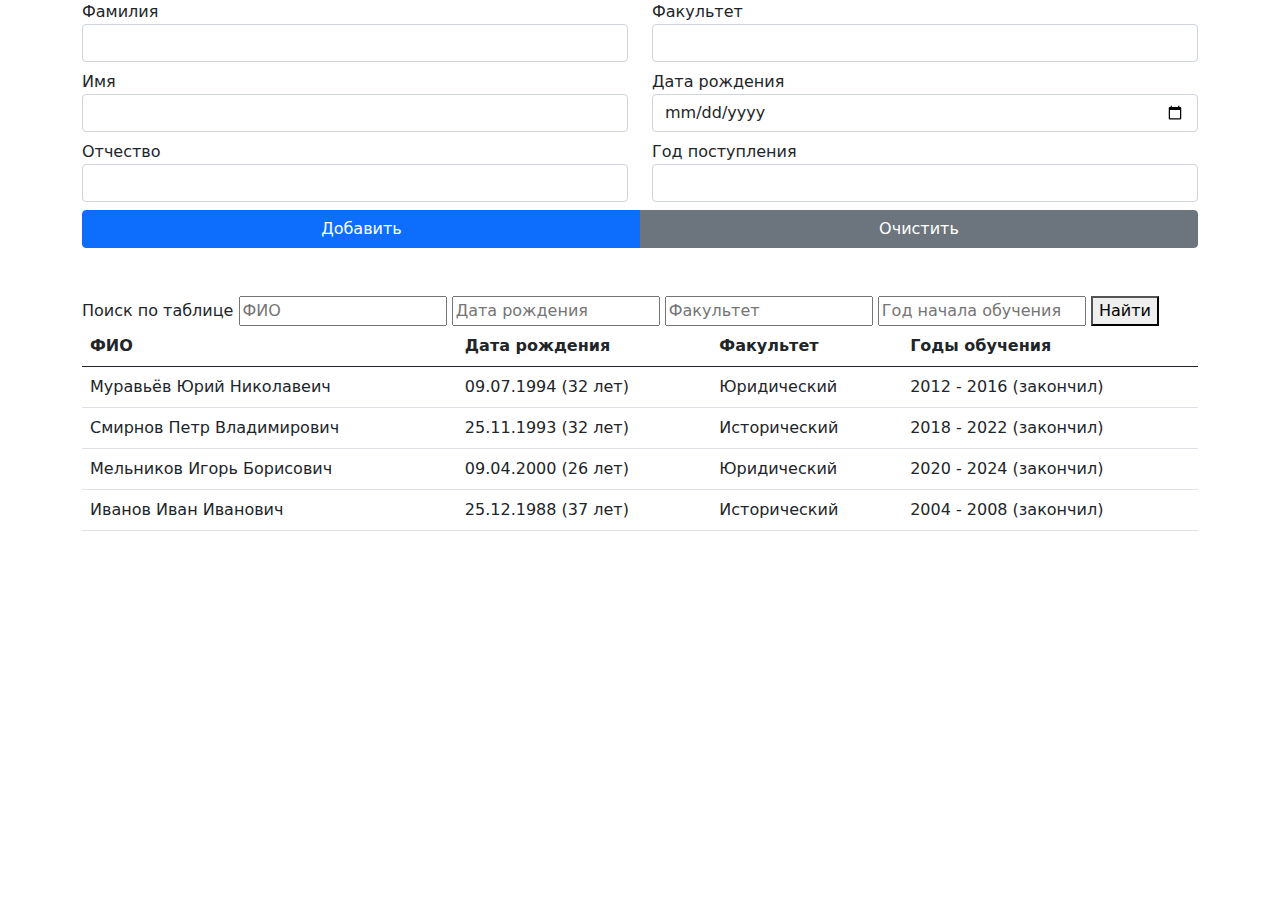
==== index.html @ 86ad2888 "функция фильтрации" ====
<!DOCTYPE html>
<html lang="en">
<head>
    <meta charset="UTF-8">
    <meta http-equiv="X-UA-Compatible" content="IE=edge">
    <meta name="viewport" content="width=device-width, initial-scale=1.0">
    <link rel="stylesheet" href="./css/bootstrap.css">
    <title>Document</title>
</head>
<body>
    <div class="container">

        <form id="addStudent" action="#">
            <div class="row">
                <label class="col-6 mb-2"> Фамилия 
                    <input id="input-sureName" class="form-control"  type="text" tabindex="1">
                </label>

                <label class="col-6 mb-2"> Факультет 
                    <input id="input-faculty" class="form-control" type="text" tabindex="4">
                </label>
    
                <label class="col-6 mb-2"> Имя 
                    <input id="input-name" class="form-control"  type="text" tabindex="2">
                </label>
    

                <label class="col-6 mb-2"> Дата рождения 
                    <input id="input-birthday" class="form-control" type="date" tabindex="5">
                </label>
    
                <label class="col-6 mb-2"> Отчество 
                    <input id="input-middleName" class="form-control" type="text" tabindex="3">
                </label>

                <label class="col-6 mb-2"> Год поступления 
                    <input id="input-startTraining" class="form-control" type="number " min="2000" tabindex="6">
                </label>
    
                <div class="btn-group mb-5">
                    <button class="btn btn-primary" type="submit">Добавить</button>
                    <button class="btn btn-secondary" type="reset">Очистить</button>
                </div>
            </div>
        </form>

        <form id="filter-form"    action="#" class="" id="filter">
            <span>Поиск по таблице</span>
            <input id="filter-fio" type="text" placeholder="ФИО">            
            <input id="filter-birthday" type="number" placeholder="Дата рождения">            
            <input id="filter-faculty" type="text" placeholder="Факультет">            
            <input id="filter-teachStart" type="number" placeholder="Год начала обучения">    
            <button id="filterBtn" type="submit">Найти</button>                   
        </form>


        <table class="table">
            <thead>
              <tr id="studentsListTR">
                <th data-column="fullName" scope="col">ФИО</th>
                <th data-column="birthday" scope="col">Дата рождения</th>
                <th data-column="faculty" scope="col">Факультет</th>
                <th data-column="teachStart" scope="col">Годы обучения</th>
              </tr>
            </thead>
            <tbody id="students-list">
            </tbody>
          </table>
    </div>




    <script defer src="./js/students.js"></script>
</body>
</html>
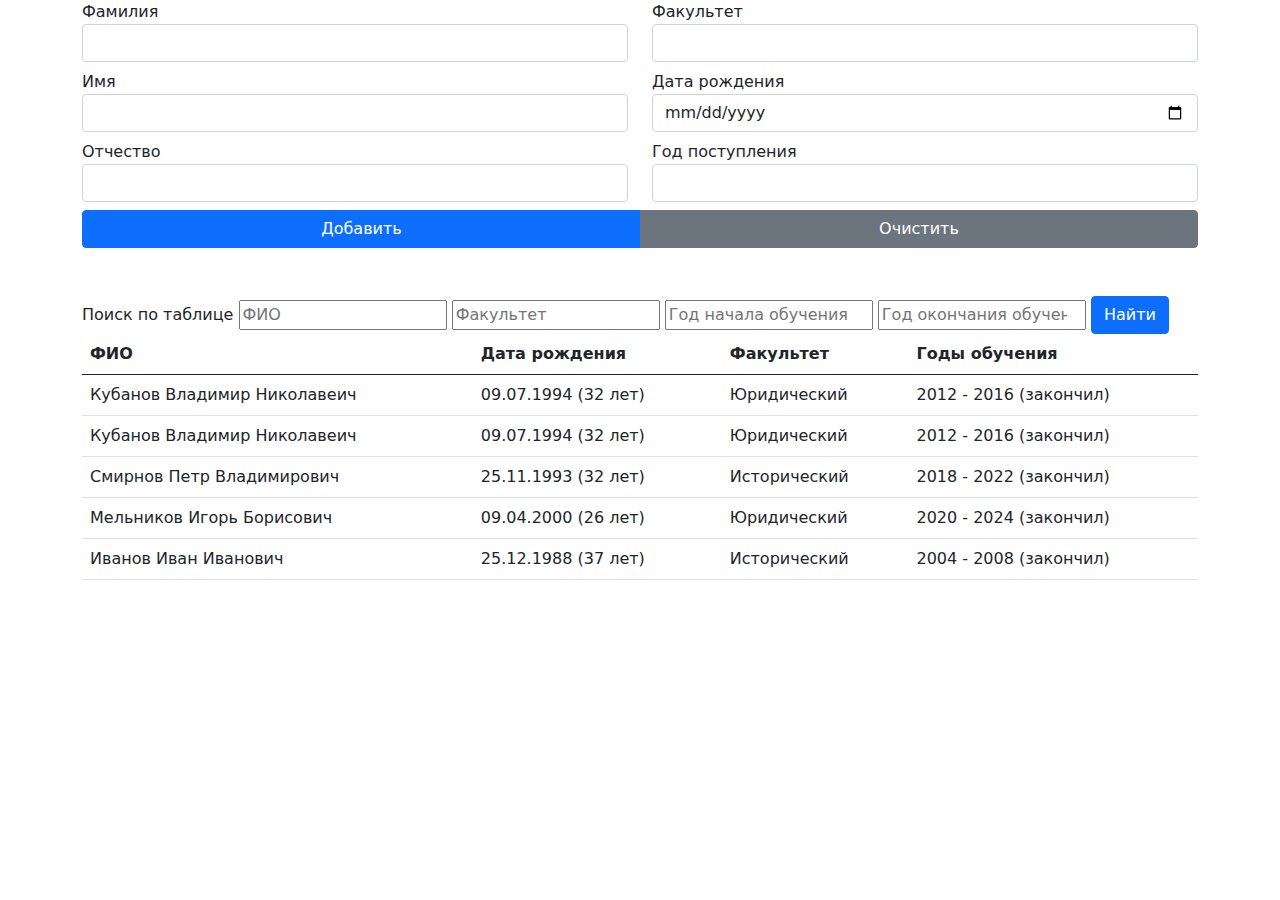
==== commit e54475cc: "доработка функции фильтрации" ====
--- a/index.html
+++ b/index.html
@@ -46,11 +46,11 @@
 
         <form id="filter-form"    action="#" class="" id="filter">
             <span>Поиск по таблице</span>
-            <input id="filter-fio" type="text" placeholder="ФИО">            
-            <input id="filter-birthday" type="number" placeholder="Дата рождения">            
-            <input id="filter-faculty" type="text" placeholder="Факультет">            
-            <input id="filter-teachStart" type="number" placeholder="Год начала обучения">    
-            <button id="filterBtn" type="submit">Найти</button>                   
+            <input class="form-contol" id="filter-fio" type="text" placeholder="ФИО">                      
+            <input class="form-contol" id="filter-faculty" type="text" placeholder="Факультет">            
+            <input class="form-contol" id="filter-teachStart" type="number" placeholder="Год начала обучения"> 
+            <input class="form-contol" id="filter-teachFinish" type="number" placeholder="Год окончания обучения"> 
+            <button class="btn btn-primary" id="filterBtn" type="submit">Найти</button>                   
         </form>
 
 
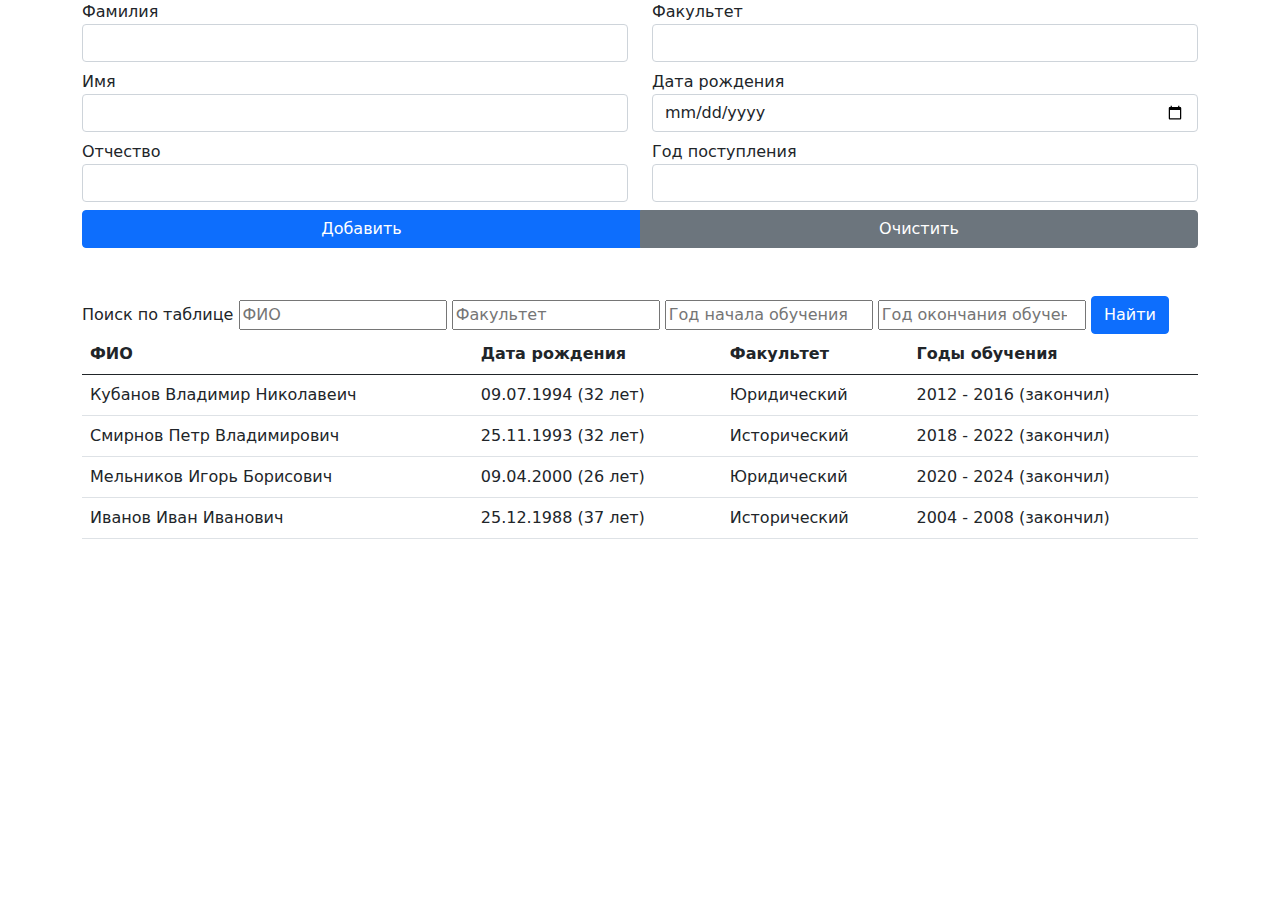
==== commit 9a06d889: "Начал делать валидацию" ====
--- a/index.html
+++ b/index.html
@@ -5,6 +5,7 @@
     <meta http-equiv="X-UA-Compatible" content="IE=edge">
     <meta name="viewport" content="width=device-width, initial-scale=1.0">
     <link rel="stylesheet" href="./css/bootstrap.css">
+    <link rel="stylesheet" href="./css/style.css">
     <title>Document</title>
 </head>
 <body>
@@ -13,28 +14,34 @@
         <form id="addStudent" action="#">
             <div class="row">
                 <label class="col-6 mb-2"> Фамилия 
-                    <input id="input-sureName" class="form-control"  type="text" tabindex="1">
+                    <input name="sureName" id="input-sureName" class="form-control students-input"  type="text" tabindex="1">
+                    <span id="sureName-error"></span>
                 </label>
 
                 <label class="col-6 mb-2"> Факультет 
-                    <input id="input-faculty" class="form-control" type="text" tabindex="4">
+                    <input name="faculty" id="input-faculty" class="form-control students-input" type="text" tabindex="4">
+                    <span id="faculty-error"></span>
                 </label>
     
                 <label class="col-6 mb-2"> Имя 
-                    <input id="input-name" class="form-control"  type="text" tabindex="2">
+                    <input name="name" id="input-name" class="form-control students-input"  type="text" tabindex="2">
+                    <span id="name-error"></span>
                 </label>
     
 
                 <label class="col-6 mb-2"> Дата рождения 
-                    <input id="input-birthday" class="form-control" type="date" tabindex="5">
+                    <input name="birthday" id="input-birthday" class="form-control students-input students-input__birthday" type="date" tabindex="5">
+                    <span id="birthday-error"></span>
                 </label>
     
                 <label class="col-6 mb-2"> Отчество 
-                    <input id="input-middleName" class="form-control" type="text" tabindex="3">
+                    <input name="middleName" id="input-middleName" class="form-control students-input" type="text" tabindex="3">
+                    <span id="middleName-error"></span>
                 </label>
 
                 <label class="col-6 mb-2"> Год поступления 
-                    <input id="input-startTraining" class="form-control" type="number " min="2000" tabindex="6">
+                    <input name="startTraining" id="input-startTraining" class="form-control students-input students-input__startTraining" type="number " min="2000" tabindex="6">
+                    <span id="startTraining-error"></span>
                 </label>
     
                 <div class="btn-group mb-5">
--- a/css/style.css
+++ b/css/style.css
@@ -0,0 +1,7 @@
+.error {
+    border: 1px solid red;
+}
+.text-error {
+    font-size: 12x;
+    color: red;
+}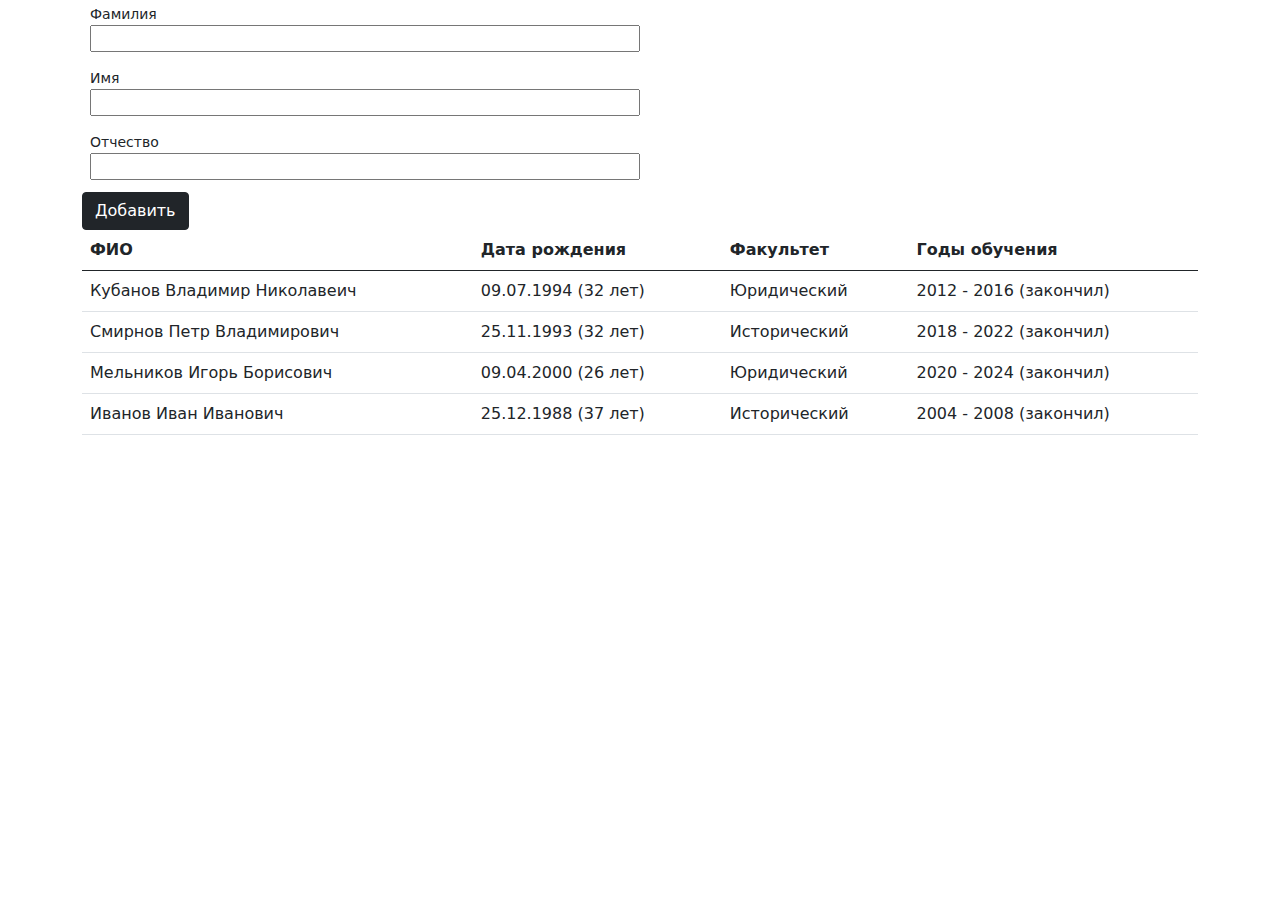
==== commit 0b283bd4: "все сначала" ====
--- a/index.html
+++ b/index.html
@@ -10,69 +10,40 @@
 </head>
 <body>
     <div class="container">
+        <form id="addStudent" action="#">
+            <div class="form-control-sm mb-2">
+                <label for="addStudent-surename" class=""> Фамилия</label>
+                <input id="addStudent-surename" class="students-input"  type="text" >
+                <span class="text-error"></span>
+            </div>
 
-        <form id="addStudent" action="#">
-            <div class="row">
-                <label class="col-6 mb-2"> Фамилия 
-                    <input name="sureName" id="input-sureName" class="form-control students-input"  type="text" tabindex="1">
-                    <span id="sureName-error"></span>
-                </label>
+            <div class="form-control-sm mb-2">
+                <label for="addStudent-name" class="">Имя</label>
+                <input id="addStudent-name" class="students-input"  type="text" >
+                <span class="text-error"></span>
+            </div>
 
-                <label class="col-6 mb-2"> Факультет 
-                    <input name="faculty" id="input-faculty" class="form-control students-input" type="text" tabindex="4">
-                    <span id="faculty-error"></span>
-                </label>
-    
-                <label class="col-6 mb-2"> Имя 
-                    <input name="name" id="input-name" class="form-control students-input"  type="text" tabindex="2">
-                    <span id="name-error"></span>
-                </label>
-    
+            <div class="form-control-sm mb-2">
+                <label for="addStudent-middlename" class="">Отчество</label>
+                <input id="addStudent-middlename" class="students-input"  type="text" >
+                <span class="text-error"></span>
+            </div>
 
-                <label class="col-6 mb-2"> Дата рождения 
-                    <input name="birthday" id="input-birthday" class="form-control students-input students-input__birthday" type="date" tabindex="5">
-                    <span id="birthday-error"></span>
-                </label>
-    
-                <label class="col-6 mb-2"> Отчество 
-                    <input name="middleName" id="input-middleName" class="form-control students-input" type="text" tabindex="3">
-                    <span id="middleName-error"></span>
-                </label>
-
-                <label class="col-6 mb-2"> Год поступления 
-                    <input name="startTraining" id="input-startTraining" class="form-control students-input students-input__startTraining" type="number " min="2000" tabindex="6">
-                    <span id="startTraining-error"></span>
-                </label>
-    
-                <div class="btn-group mb-5">
-                    <button class="btn btn-primary" type="submit">Добавить</button>
-                    <button class="btn btn-secondary" type="reset">Очистить</button>
-                </div>
-            </div>
+            <button class="btn btn-dark"  type="submit">Добавить</button>
         </form>
-
-        <form id="filter-form"    action="#" class="" id="filter">
-            <span>Поиск по таблице</span>
-            <input class="form-contol" id="filter-fio" type="text" placeholder="ФИО">                      
-            <input class="form-contol" id="filter-faculty" type="text" placeholder="Факультет">            
-            <input class="form-contol" id="filter-teachStart" type="number" placeholder="Год начала обучения"> 
-            <input class="form-contol" id="filter-teachFinish" type="number" placeholder="Год окончания обучения"> 
-            <button class="btn btn-primary" id="filterBtn" type="submit">Найти</button>                   
-        </form>
-
 
         <table class="table">
             <thead>
-              <tr id="studentsListTR">
+                <tr id="studentsListTR">
                 <th data-column="fullName" scope="col">ФИО</th>
                 <th data-column="birthday" scope="col">Дата рождения</th>
                 <th data-column="faculty" scope="col">Факультет</th>
                 <th data-column="teachStart" scope="col">Годы обучения</th>
-              </tr>
+                </tr>
             </thead>
             <tbody id="students-list">
             </tbody>
-          </table>
+        </table>
     </div>
 
 
--- a/css/style.css
+++ b/css/style.css
@@ -1,3 +1,12 @@
+.form-control {
+    position: relative;
+}
+
+.students-input {
+    display: block;
+    width: 50%;
+}
+
 .error {
     border: 1px solid red;
 }
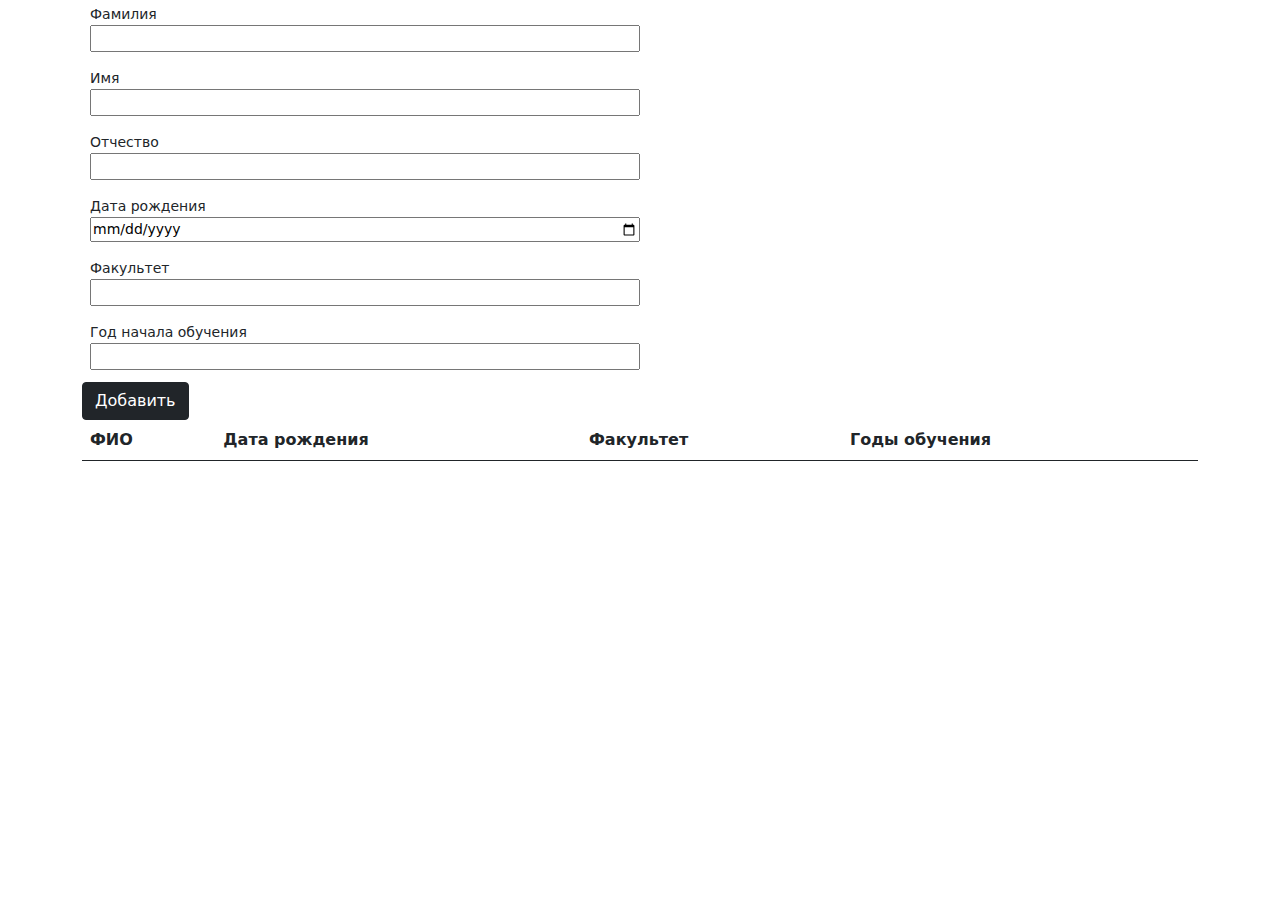
==== commit 1dc41d45: "валидация, продолжениеэ" ====
--- a/index.html
+++ b/index.html
@@ -29,6 +29,25 @@
                 <span class="text-error"></span>
             </div>
 
+            <div class="form-control-sm mb-2">
+                <label for="addStudent-birthdate" class="">Дата рождения</label>
+                <input id="addStudent-birthdate" class="students-input"  type="date" >
+                <span class="text-error"></span>
+            </div>
+
+            <div class="form-control-sm mb-2">
+                <label for="addStudent-faculty" class="">Факультет</label>
+                <input id="addStudent-faculty" class="students-input"  type="text" >
+                <span class="text-error"></span>
+            </div>
+
+
+            <div class="form-control-sm mb-2">
+                <label for="addStudent-beginningStudy" class="">Год начала обучения</label>
+                <input id="addStudent-beginningStudy" class="students-input"  type="number" min="2000">
+                <span class="text-error"></span>
+            </div>
+
             <button class="btn btn-dark"  type="submit">Добавить</button>
         </form>
 
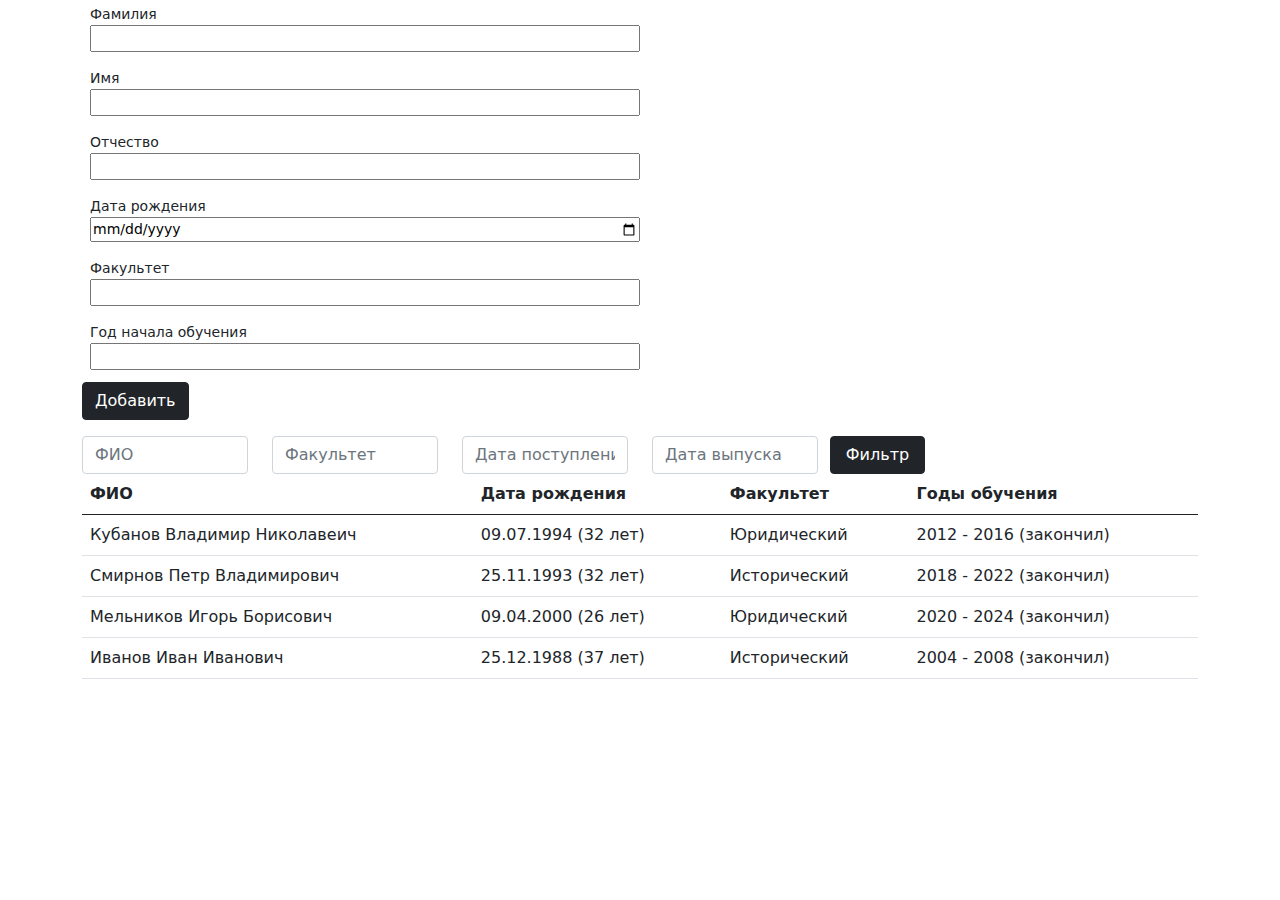
==== commit ee84b3e5: "доделать фильтраци" ====
--- a/index.html
+++ b/index.html
@@ -1,5 +1,6 @@
 <!DOCTYPE html>
 <html lang="en">
+
 <head>
     <meta charset="UTF-8">
     <meta http-equiv="X-UA-Compatible" content="IE=edge">
@@ -8,56 +9,76 @@
     <link rel="stylesheet" href="./css/style.css">
     <title>Document</title>
 </head>
+
 <body>
     <div class="container">
         <form id="addStudent" action="#">
             <div class="form-control-sm mb-2">
                 <label for="addStudent-surename" class=""> Фамилия</label>
-                <input id="addStudent-surename" class="students-input"  type="text" >
+                <input id="addStudent-surename" class="students-input" type="text">
                 <span class="text-error"></span>
             </div>
 
             <div class="form-control-sm mb-2">
                 <label for="addStudent-name" class="">Имя</label>
-                <input id="addStudent-name" class="students-input"  type="text" >
+                <input id="addStudent-name" class="students-input" type="text">
                 <span class="text-error"></span>
             </div>
 
             <div class="form-control-sm mb-2">
                 <label for="addStudent-middlename" class="">Отчество</label>
-                <input id="addStudent-middlename" class="students-input"  type="text" >
+                <input id="addStudent-middlename" class="students-input " type="text">
                 <span class="text-error"></span>
             </div>
 
             <div class="form-control-sm mb-2">
                 <label for="addStudent-birthdate" class="">Дата рождения</label>
-                <input id="addStudent-birthdate" class="students-input"  type="date" >
+                <input id="addStudent-birthdate" class="students-input" type="date">
                 <span class="text-error"></span>
             </div>
 
             <div class="form-control-sm mb-2">
                 <label for="addStudent-faculty" class="">Факультет</label>
-                <input id="addStudent-faculty" class="students-input"  type="text" >
+                <input id="addStudent-faculty" class="students-input" type="text">
                 <span class="text-error"></span>
             </div>
 
 
             <div class="form-control-sm mb-2">
                 <label for="addStudent-beginningStudy" class="">Год начала обучения</label>
-                <input id="addStudent-beginningStudy" class="students-input"  type="number" min="2000">
+                <input id="addStudent-beginningStudy" class="students-input" type="number" min="2000">
                 <span class="text-error"></span>
             </div>
 
-            <button class="btn btn-dark"  type="submit">Добавить</button>
+            <button class="btn btn-dark mb-3" type="submit">Добавить</button>
+        </form>
+
+        <form action="" id="filterForm" class="">
+            <div class="row row-cols-6">
+                <div class="">
+                    <input type="text"  id="filterFIO" class="form-control" placeholder="ФИО">
+                </div>
+                <div class="">
+                    <input type="text"  id="filterFaculty" class="form-control" placeholder="Факультет">
+                </div>
+                <div class="">
+                    <input type="text"  id="filterbeginningStudy" class="form-control" placeholder="Дата поступления">
+                </div>
+                <div class="">
+                    <input type="text"  id="filterFinishStudy" class="form-control" placeholder="Дата выпуска">
+                </div>
+                
+                <button class="btn btn-dark col-1" type="submit">Фильтр</button>
+            </div>
         </form>
 
         <table class="table">
             <thead>
                 <tr id="studentsListTR">
-                <th data-column="fullName" scope="col">ФИО</th>
-                <th data-column="birthday" scope="col">Дата рождения</th>
-                <th data-column="faculty" scope="col">Факультет</th>
-                <th data-column="teachStart" scope="col">Годы обучения</th>
+                    <th data-column="fullName" scope="col">ФИО</th>
+                    <th data-column="birthday" scope="col">Дата рождения</th>
+                    <th data-column="faculty" scope="col">Факультет</th>
+                    <th data-column="teachStart" scope="col">Годы обучения</th>
                 </tr>
             </thead>
             <tbody id="students-list">
@@ -70,4 +91,5 @@
 
     <script defer src="./js/students.js"></script>
 </body>
+
 </html>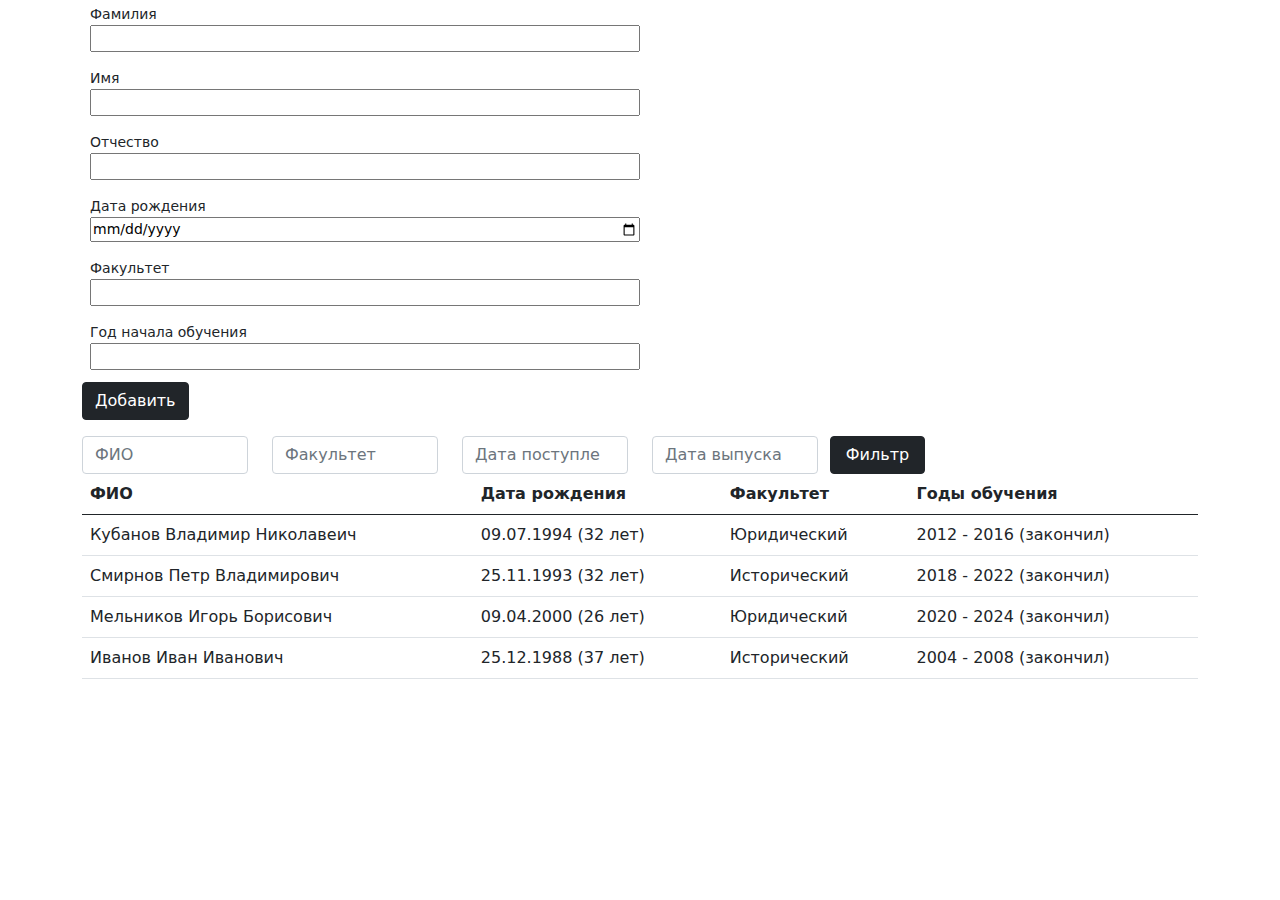
==== commit bc8727aa: "доделать валидацию года поступления и даты рождения" ====
--- a/index.html
+++ b/index.html
@@ -62,10 +62,10 @@
                     <input type="text"  id="filterFaculty" class="form-control" placeholder="Факультет">
                 </div>
                 <div class="">
-                    <input type="text"  id="filterbeginningStudy" class="form-control" placeholder="Дата поступления">
+                    <input type="number"  id="filterbeginningStudy" class="form-control" placeholder="Дата поступления">
                 </div>
                 <div class="">
-                    <input type="text"  id="filterFinishStudy" class="form-control" placeholder="Дата выпуска">
+                    <input type="number"  id="filterFinishStudy" class="form-control" placeholder="Дата выпуска">
                 </div>
                 
                 <button class="btn btn-dark col-1" type="submit">Фильтр</button>
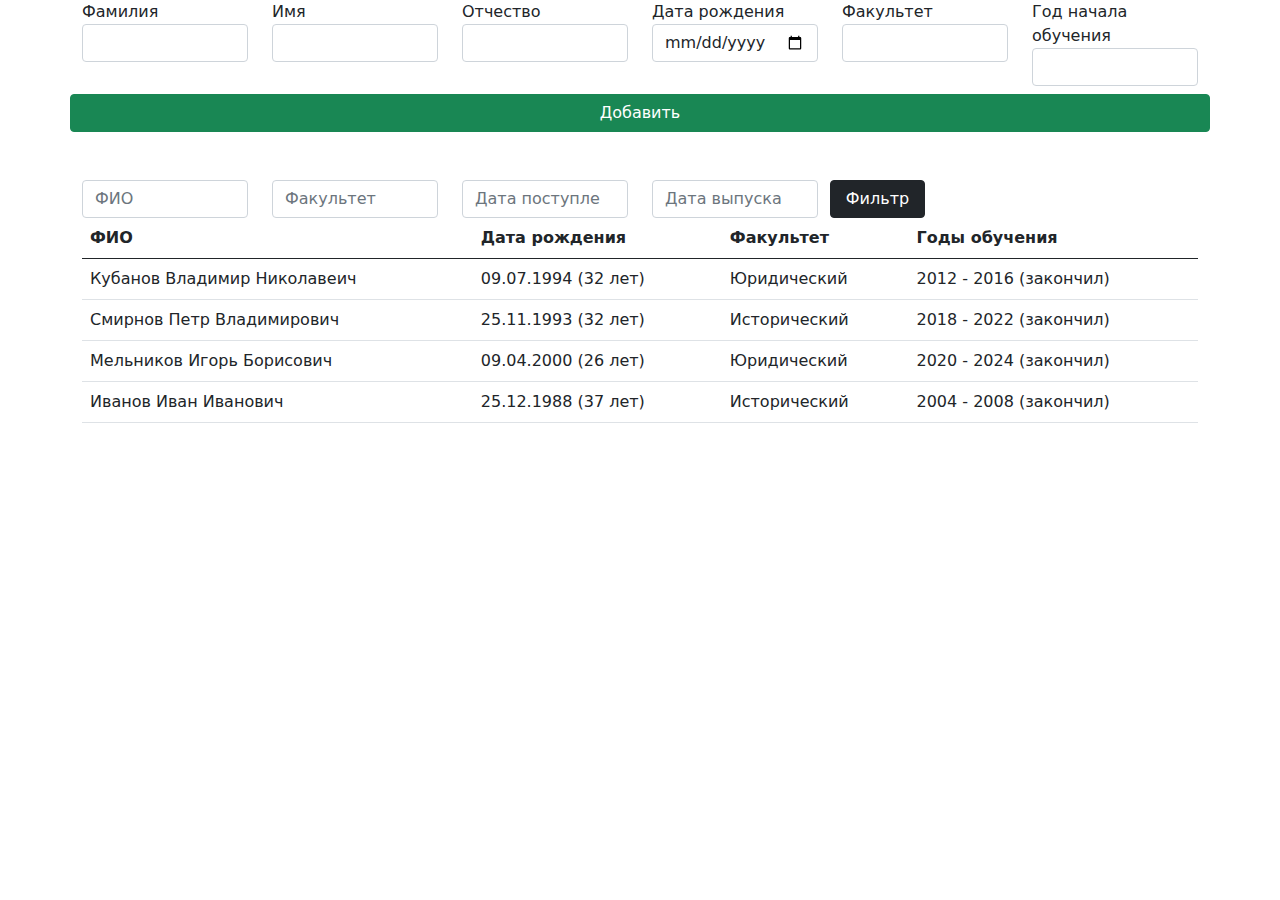
==== commit c8bd698c: "финал" ====
--- a/index.html
+++ b/index.html
@@ -12,45 +12,48 @@
 
 <body>
     <div class="container">
-        <form id="addStudent" action="#">
-            <div class="form-control-sm mb-2">
+        <div class="container">
+
+        </div>
+        <form id="addStudent" action="#" class="row add-student-form" novalidate>
+            <div class="col-2 mb-2">
                 <label for="addStudent-surename" class=""> Фамилия</label>
-                <input id="addStudent-surename" class="students-input" type="text">
+                <input id="addStudent-surename" class="form-control students-input" type="text">
                 <span class="text-error"></span>
             </div>
 
-            <div class="form-control-sm mb-2">
+            <div class="col-2 mb-2">
                 <label for="addStudent-name" class="">Имя</label>
-                <input id="addStudent-name" class="students-input" type="text">
+                <input id="addStudent-name" class="form-control students-input" type="text">
                 <span class="text-error"></span>
             </div>
 
-            <div class="form-control-sm mb-2">
+            <div class="col-2 mb-2">
                 <label for="addStudent-middlename" class="">Отчество</label>
-                <input id="addStudent-middlename" class="students-input " type="text">
+                <input id="addStudent-middlename" class="form-control students-input " type="text">
                 <span class="text-error"></span>
             </div>
 
-            <div class="form-control-sm mb-2">
+            <div class="col-2 mb-2">
                 <label for="addStudent-birthdate" class="">Дата рождения</label>
-                <input id="addStudent-birthdate" class="students-input" type="date">
+                <input id="addStudent-birthdate" class="form-control students-input" type="date">
                 <span class="text-error"></span>
             </div>
 
-            <div class="form-control-sm mb-2">
+            <div class="col-2 mb-2">
                 <label for="addStudent-faculty" class="">Факультет</label>
-                <input id="addStudent-faculty" class="students-input" type="text">
+                <input id="addStudent-faculty" class="form-control students-input" type="text">
                 <span class="text-error"></span>
             </div>
 
 
-            <div class="form-control-sm mb-2">
+            <div class="col-2 mb-2">
                 <label for="addStudent-beginningStudy" class="">Год начала обучения</label>
-                <input id="addStudent-beginningStudy" class="students-input" type="number" min="2000">
+                <input id="addStudent-beginningStudy" class="form-control students-input" type="number" min="2000">
                 <span class="text-error"></span>
             </div>
 
-            <button class="btn btn-dark mb-3" type="submit">Добавить</button>
+            <button class="btn btn-success mb-5" type="submit">Добавить</button>
         </form>
 
         <form action="" id="filterForm" class="">
@@ -86,9 +89,6 @@
         </table>
     </div>
 
-
-
-
     <script defer src="./js/students.js"></script>
 </body>
 
--- a/css/style.css
+++ b/css/style.css
@@ -4,13 +4,13 @@
 
 .students-input {
     display: block;
-    width: 50%;
+    width: 100%;
 }
 
 .error {
     border: 1px solid red;
 }
 .text-error {
-    font-size: 12x;
+    font-size: 8x;
     color: red;
 }